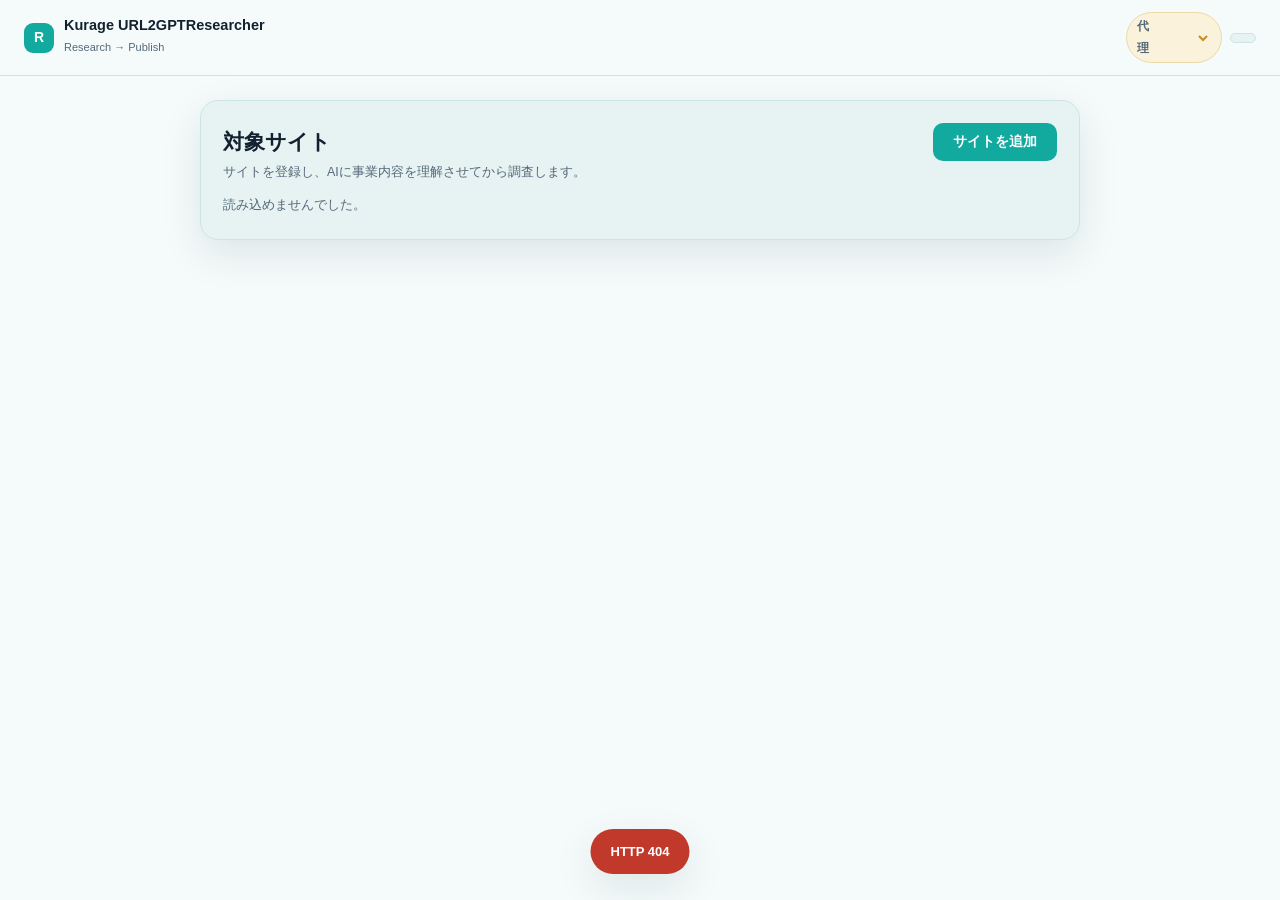
==== static/index.html @ 60293d16 "feat(kurl2gr): 管理画面・PHPゲートウェイ・LPを追加し、調査を非同期ジョブ化 - 調査は数分かかるため POST は 202 でジョブを返し、状態は GET で取りに行く。   同期" ====
<!doctype html>
<html lang="ja">
<head>
<meta charset="utf-8">
<meta name="viewport" content="width=device-width, initial-scale=1">
<meta name="robots" content="noindex, nofollow">
<title>Kurage URL2GPTResearcher</title>
<link rel="stylesheet" href="/static/styles.css">
</head>
<body>
<header class="topbar">
  <span class="brand"><span class="brand-mark">R</span>
    <span><b>Kurage URL2GPTResearcher</b><small>Research → Publish</small></span></span>
  <div class="topbar-tools">
    <label id="actAsBox" class="act-as" hidden>
      <span>代理</span><select id="actAsSelect" aria-label="代理操作する利用者"></select>
    </label>
    <span id="usageChip" class="chip"></span>
    <span id="userChip" class="chip" hidden></span>
    <a id="logoutLink" class="chip link" href="?logout=1" hidden>ログアウト</a>
  </div>
</header>

<main class="wrap">
  <section class="card">
    <div class="row between">
      <div><h2>対象サイト</h2>
        <p class="sub">サイトを登録し、AIに事業内容を理解させてから調査します。</p></div>
      <button class="btn" id="newSite">サイトを追加</button>
    </div>
    <div id="siteList" class="muted">読み込み中…</div>
  </section>

  <section class="card" id="detailCard" hidden>
    <h2 id="detailName"></h2>
    <p class="sub" id="detailUrl"></p>

    <div class="panel" id="overviewPanel">
      <h3>サイト概要</h3>
      <p class="sub" id="overviewText">まだ作成されていません。</p>
      <div id="topicList" class="chips"></div>
      <button class="btn small" id="buildOverview">概要を作成 / 更新</button>
    </div>

    <div class="panel">
      <h3>調査して記事にする</h3>
      <p class="sub">概要をもとに関連する最新情報を調べ、記事にして掲載します。
        キーワードを入れると、その観点で絞り込めます。</p>
      <div class="row">
        <input type="text" id="keyword" placeholder="キーワード（任意）" maxlength="100">
        <button class="btn" id="runResearch">調査して掲載</button>
      </div>
      <p class="note" id="researchNote"></p>
    </div>

    <div class="panel">
      <h3>手動で投稿</h3>
      <p class="sub">掲載サイト側には書き込み権限を置いていないため、投稿はここから行います。</p>
      <input type="text" id="postTitle" placeholder="見出し（省略時は本文1行目）" maxlength="120">
      <textarea id="postContent" placeholder="本文" maxlength="8000"></textarea>
      <button class="btn" id="addPost">投稿する</button>
    </div>

    <div class="panel">
      <h3>設置情報</h3>
      <p class="sub">サイトに置く <code>sns_config.php</code> に貼り付けてください。</p>
      <pre id="installSnippet"></pre>
    </div>

    <h3>投稿一覧</h3>
    <div id="postList" class="muted">—</div>
  </section>
</main>

<div class="toast" id="toast" hidden></div>
<script src="/static/app.js"></script>
</body>
</html>
---- static/styles.css ----
/* Kurage URL2GPTResearcher 管理画面。配色トークンは kgeo と揃える。 */
:root {
  --abyss:#12202f; --abyss-soft:#55697a; --foam:#f5fbfb; --panel:#e7f3f2; --panel-line:#cde5e2;
  --teal:#12a99f; --teal-deep:#0a726b; --violet:#6f5fd8;
  --gold:#c98a1e; --gold-bg:#fbf2db; --gold-line:#ecd9a8;
  --shadow:0 14px 40px rgba(10,40,45,.10);
}
@media (prefers-color-scheme:dark){:root{
  --abyss:#eaf3f3; --abyss-soft:#9fb3ba; --foam:#0c1720; --panel:#12242a; --panel-line:#1f3a3f;
  --teal:#2bd4c6; --teal-deep:#1c9e93; --violet:#9186ea;
  --gold:#f2c766; --gold-bg:#241b08; --gold-line:#4c3c17;
  --shadow:0 14px 40px rgba(0,0,0,.38);
}}
* { box-sizing:border-box; margin:0; padding:0; }
body { color:var(--abyss); background:var(--foam); line-height:1.8; font-size:14px;
  font-family:"Zen Kaku Gothic New","Hiragino Sans","Yu Gothic",Meiryo,sans-serif; }
a { color:var(--teal-deep); }
button { font-family:inherit; }

.topbar { display:flex; align-items:center; gap:12px; flex-wrap:wrap;
  padding:12px 24px; border-bottom:1px solid var(--panel-line);
  background:var(--foam); position:sticky; top:0; z-index:20; }
.brand { display:flex; align-items:center; gap:10px; }
.brand-mark { width:30px; height:30px; border-radius:9px; background:var(--teal); color:#fff;
  display:flex; align-items:center; justify-content:center; font-weight:900; flex:none; }
.brand b { font-size:14.5px; display:block; line-height:1.3; }
.brand small { font-size:11px; color:var(--abyss-soft); }
.topbar-tools { margin-left:auto; display:flex; align-items:center; gap:8px; flex-wrap:wrap; }
.chip { font-size:12px; font-weight:700; color:var(--abyss-soft);
  border:1px solid var(--panel-line); border-radius:999px; padding:4px 12px; background:var(--panel); }
.chip.link { color:var(--teal-deep); text-decoration:none; }
.act-as { display:flex; align-items:center; gap:6px; font-size:12px; font-weight:700;
  color:var(--abyss-soft); border:1px solid var(--gold-line); background:var(--gold-bg);
  border-radius:999px; padding:3px 10px; }
.act-as select { font-size:12px; border:0; background:transparent; color:var(--gold); font-weight:700; }

.wrap { max-width:920px; margin:0 auto; padding:24px 20px 64px; display:grid; gap:20px; }
.card { background:var(--panel); border:1px solid var(--panel-line); border-radius:18px;
  padding:22px; box-shadow:var(--shadow); }
.card > h2 { font-size:18px; font-weight:800; }
.panel { background:var(--foam); border:1px solid var(--panel-line); border-radius:14px;
  padding:18px; margin:16px 0; }
.panel h3 { font-size:14.5px; font-weight:800; margin-bottom:4px; }
h3 { font-size:14.5px; font-weight:800; margin-top:18px; }
.sub { font-size:12.5px; color:var(--abyss-soft); margin-bottom:10px; }
.muted { font-size:13px; color:var(--abyss-soft); }
.note { font-size:12.5px; color:var(--abyss-soft); margin-top:8px; }
.note.bad { color:#c0392b; }
@media (prefers-color-scheme:dark){ .note.bad { color:#ff8a7a; } }

.row { display:flex; gap:10px; align-items:center; flex-wrap:wrap; }
.row.between { justify-content:space-between; align-items:flex-start; }
input[type=text], input[type=url], textarea, select {
  font:inherit; color:inherit; background:var(--foam); border:1px solid var(--panel-line);
  border-radius:10px; padding:9px 12px; width:100%; }
.panel input, .panel textarea { background:var(--panel); }
textarea { min-height:120px; resize:vertical; margin:8px 0; line-height:1.8; }
.row input { flex:1; min-width:200px; }

.btn { border:0; border-radius:10px; background:var(--teal); color:#fff; font-weight:800;
  font-size:13.5px; padding:10px 20px; cursor:pointer; white-space:nowrap; }
.btn:hover { background:var(--teal-deep); }
.btn:disabled { opacity:.5; cursor:not-allowed; }
.btn.small { padding:7px 14px; font-size:12.5px; }
.btn.ghost { background:transparent; color:var(--teal-deep); border:1px solid var(--panel-line); }

.site-item, .post-item { border-top:1px solid var(--panel-line); padding:12px 2px;
  display:flex; gap:12px; align-items:flex-start; }
.site-item:first-child, .post-item:first-child { border-top:0; }
.site-item .grow, .post-item .grow { flex:1; min-width:0; }
.site-item b, .post-item b { font-size:14px; font-weight:700; display:block; }
.site-item .u, .post-item .m { font-size:12px; color:var(--abyss-soft); word-break:break-all; }
.site-item.on { background:var(--foam); border-radius:12px; padding:12px; }
.post-item .excerpt { font-size:12.5px; color:var(--abyss-soft); margin-top:4px;
  display:-webkit-box; -webkit-line-clamp:2; -webkit-box-orient:vertical; overflow:hidden; }
.tag { font-size:11px; font-weight:800; border-radius:999px; padding:2px 9px;
  border:1px solid var(--panel-line); color:var(--abyss-soft); white-space:nowrap; }
.tag.pub { border-color:var(--teal); color:var(--teal-deep); }
.tag.res { border-color:var(--violet); color:var(--violet); }

.chips { display:flex; flex-wrap:wrap; gap:6px; margin:6px 0 12px; }
.chips span { font-size:12px; font-weight:700; color:var(--teal-deep);
  border:1px solid var(--panel-line); border-radius:999px; padding:3px 11px; background:var(--panel); }

pre { background:var(--panel); border:1px solid var(--panel-line); border-radius:10px;
  padding:14px; font-size:12px; line-height:1.7; overflow-x:auto;
  font-family:"SFMono-Regular",Consolas,monospace; }
code { font-family:"SFMono-Regular",Consolas,monospace; font-size:12.5px; }

.toast { position:fixed; left:50%; bottom:26px; transform:translateX(-50%);
  background:var(--abyss); color:var(--foam); font-size:13px; font-weight:700;
  padding:11px 20px; border-radius:999px; box-shadow:var(--shadow); z-index:60; max-width:88vw; }
.toast.bad { background:#c0392b; color:#fff; }

.spin { display:inline-block; width:13px; height:13px; margin-right:7px; vertical-align:-1px;
  border:2px solid rgba(255,255,255,.45); border-top-color:#fff; border-radius:50%;
  animation:spin .8s linear infinite; }
@keyframes spin { to { transform:rotate(360deg); } }

@media (max-width:600px){
  .topbar { padding:10px 14px; }
  .card { padding:18px; border-radius:14px; }
  .row.between { flex-direction:column; }
}
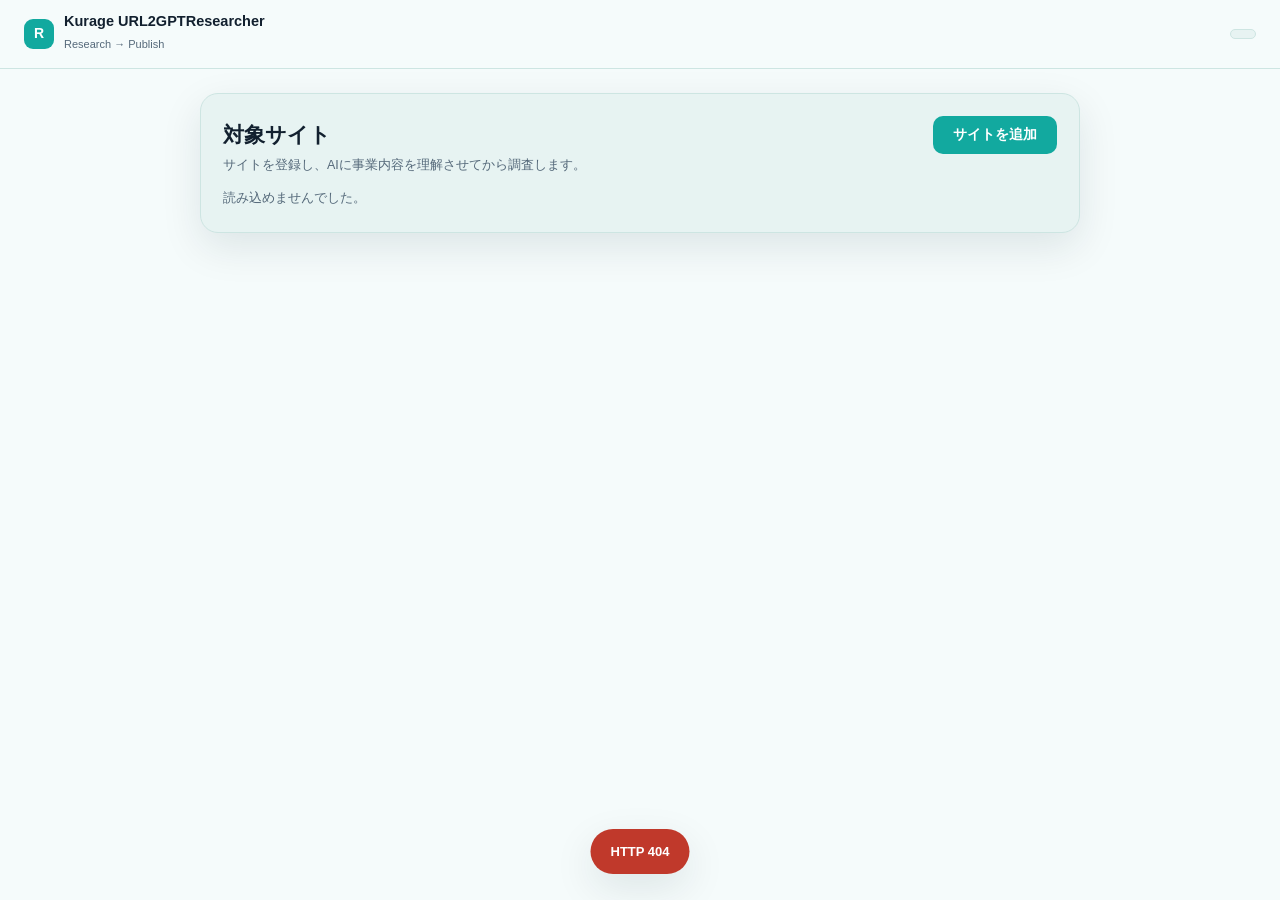
==== commit be3cbc42: "feat(billing): 調査1回=200円/20,000URLAI の課金を実装 無料枠は設けず、お試しも1回200円 または 20,000 URLAI。kgeo の課金台帳を 移植し、PayP" ====
--- a/static/index.html
+++ b/static/index.html
@@ -16,6 +16,7 @@
       <span>代理</span><select id="actAsSelect" aria-label="代理操作する利用者"></select>
     </label>
     <span id="usageChip" class="chip"></span>
+    <button id="buyBtn" class="chip link" type="button" hidden>クレジットを追加</button>
     <span id="userChip" class="chip" hidden></span>
     <a id="logoutLink" class="chip link" href="?logout=1" hidden>ログアウト</a>
   </div>
@@ -72,6 +73,33 @@
   </section>
 </main>
 
+<dialog id="billingDialog" class="billing">
+  <form method="dialog" onsubmit="return false">
+    <h2>調査クレジットを追加</h2>
+    <p class="sub">調査1回 = <b>200円</b> または <b>20,000 URLAI</b>。
+      現在の残り：<b id="billingCredits">-</b></p>
+
+    <div class="panel">
+      <h3>200円（PayPal）</h3>
+      <div id="paypalButtons"></div>
+      <p class="note">支払いが完了すると、調査クレジットを1追加します。</p>
+    </div>
+
+    <div class="panel">
+      <h3>20,000 URLAI（Base）</h3>
+      <p class="note">下記アドレスへ送金後、送金元ウォレットを入力してください。
+        まとめて送金した場合は20,000 URLAIごとに1クレジット追加します。</p>
+      <pre id="billingReceiver">-</pre>
+      <input type="text" id="billingWallet" placeholder="送金元ウォレット（0x…）" autocomplete="off" spellcheck="false">
+      <button class="btn" id="verifyUrlai" type="button">支払いを確認</button>
+    </div>
+
+    <p class="note" id="billingMonthly"></p>
+    <p class="note" id="billingMsg" aria-live="polite"></p>
+    <div class="row"><button class="btn ghost" id="billingClose" type="button">閉じる</button></div>
+  </form>
+</dialog>
+
 <div class="toast" id="toast" hidden></div>
 <script src="/static/app.js"></script>
 </body>
--- a/static/styles.css
+++ b/static/styles.css
@@ -12,6 +12,8 @@
   --shadow:0 14px 40px rgba(0,0,0,.38);
 }}
 * { box-sizing:border-box; margin:0; padding:0; }
+/* display を持つクラス(.act-as 等)がUA既定の [hidden] に勝ってしまうため明示する */
+[hidden] { display:none !important; }
 body { color:var(--abyss); background:var(--foam); line-height:1.8; font-size:14px;
   font-family:"Zen Kaku Gothic New","Hiragino Sans","Yu Gothic",Meiryo,sans-serif; }
 a { color:var(--teal-deep); }
@@ -87,6 +89,15 @@
   font-family:"SFMono-Regular",Consolas,monospace; }
 code { font-family:"SFMono-Regular",Consolas,monospace; font-size:12.5px; }
 
+.billing { border:1px solid var(--panel-line); border-radius:18px; padding:26px; max-width:560px;
+  width:calc(100vw - 32px); background:var(--panel); color:var(--abyss); box-shadow:var(--shadow); }
+.billing::backdrop { background:rgba(6,18,24,.5); }
+.billing h2 { font-size:18px; font-weight:800; margin-bottom:4px; }
+.billing .panel { margin:14px 0; }
+.billing pre { word-break:break-all; white-space:pre-wrap; }
+.billing .row { justify-content:flex-end; margin-top:6px; }
+.billing .note.ok { color:var(--teal-deep); font-weight:700; }
+
 .toast { position:fixed; left:50%; bottom:26px; transform:translateX(-50%);
   background:var(--abyss); color:var(--foam); font-size:13px; font-weight:700;
   padding:11px 20px; border-radius:999px; box-shadow:var(--shadow); z-index:60; max-width:88vw; }
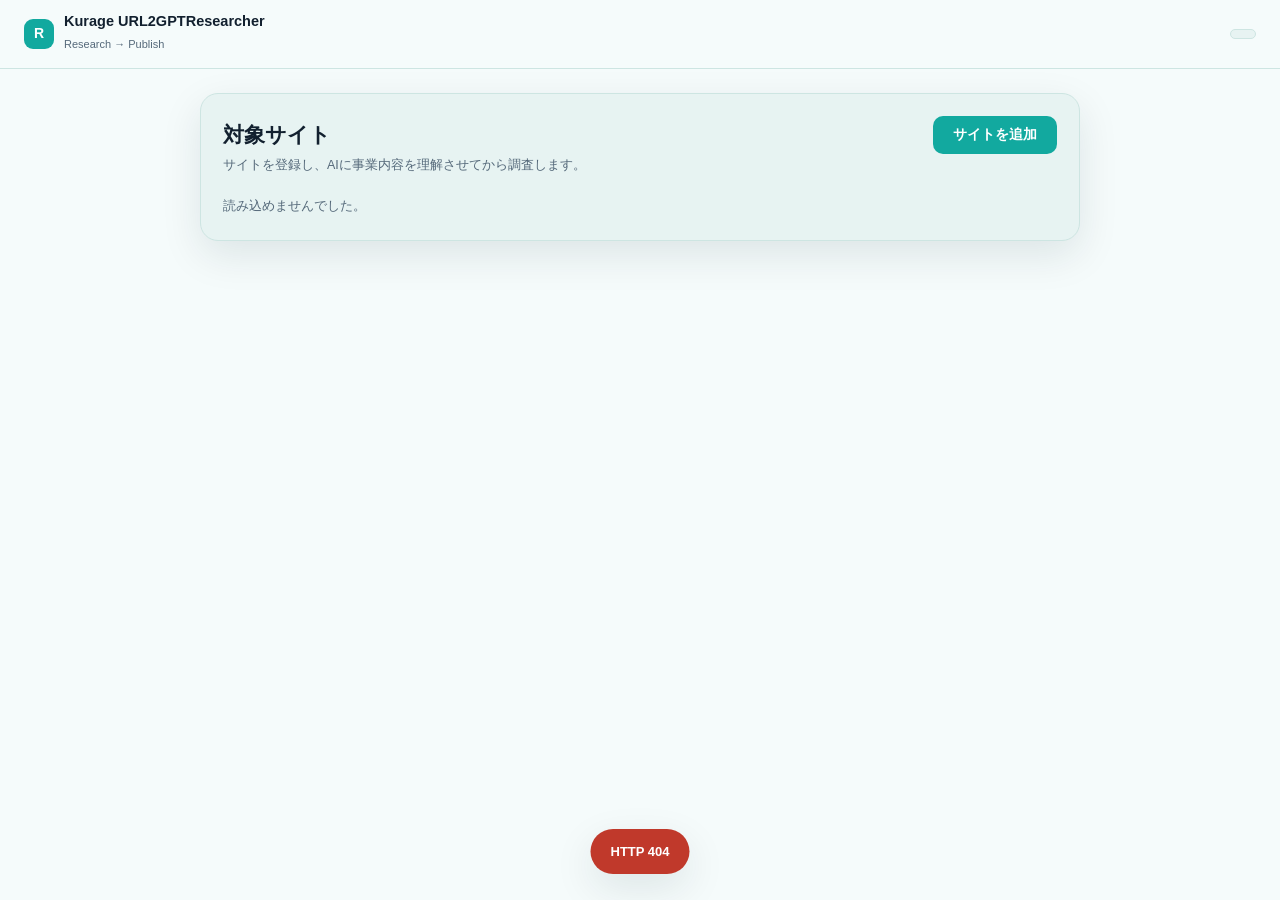
==== commit f98177a9: "feat: 管理画面で記事の全文を読めるようにし、既定を1サイトにする お試しの段階では顧客サイトに sns.php を置いていないことがある。その状態でも 中身を確認できないと、掲載してよいか判断で" ====
--- a/static/index.html
+++ b/static/index.html
@@ -29,6 +29,7 @@
         <p class="sub">サイトを登録し、AIに事業内容を理解させてから調査します。</p></div>
       <button class="btn" id="newSite">サイトを追加</button>
     </div>
+    <p class="note" id="siteLimitNote"></p>
     <div id="siteList" class="muted">読み込み中…</div>
   </section>
 
@@ -69,9 +70,23 @@
     </div>
 
     <h3>投稿一覧</h3>
+    <p class="sub">掲載サイトに sns.php を置いていなくても、ここで本文を読めます。</p>
     <div id="postList" class="muted">—</div>
   </section>
 </main>
+
+<dialog id="readerDialog" class="reader">
+  <form method="dialog" onsubmit="return false">
+    <h2 id="readerTitle"></h2>
+    <p class="sub" id="readerMeta"></p>
+    <div class="reader-body" id="readerBody"></div>
+    <div class="row">
+      <button class="btn ghost" id="readerCopy" type="button">本文をコピー</button>
+      <span class="spacer"></span>
+      <button class="btn" id="readerClose" type="button">閉じる</button>
+    </div>
+  </form>
+</dialog>
 
 <dialog id="billingDialog" class="billing">
   <form method="dialog" onsubmit="return false">
--- a/static/styles.css
+++ b/static/styles.css
@@ -89,7 +89,18 @@
   font-family:"SFMono-Regular",Consolas,monospace; }
 code { font-family:"SFMono-Regular",Consolas,monospace; font-size:12.5px; }
 
-.billing { border:1px solid var(--panel-line); border-radius:18px; padding:26px; max-width:560px;
+.reader { margin:auto; border:1px solid var(--panel-line); border-radius:18px; padding:28px; max-width:760px;
+  width:calc(100vw - 32px); max-height:calc(100vh - 64px); background:var(--panel); color:var(--abyss);
+  box-shadow:var(--shadow); }
+.reader::backdrop { background:rgba(6,18,24,.5); }
+.reader h2 { font-size:19px; font-weight:800; line-height:1.6; margin-bottom:4px; }
+.reader-body { background:var(--foam); border:1px solid var(--panel-line); border-radius:12px;
+  padding:20px; margin:14px 0; max-height:60vh; overflow-y:auto;
+  font-size:14.5px; line-height:2; white-space:pre-wrap; word-break:break-word; }
+.reader-body a { word-break:break-all; }
+.reader .row .spacer { flex:1; }
+
+.billing { margin:auto; border:1px solid var(--panel-line); border-radius:18px; padding:26px; max-width:560px;
   width:calc(100vw - 32px); background:var(--panel); color:var(--abyss); box-shadow:var(--shadow); }
 .billing::backdrop { background:rgba(6,18,24,.5); }
 .billing h2 { font-size:18px; font-weight:800; margin-bottom:4px; }
